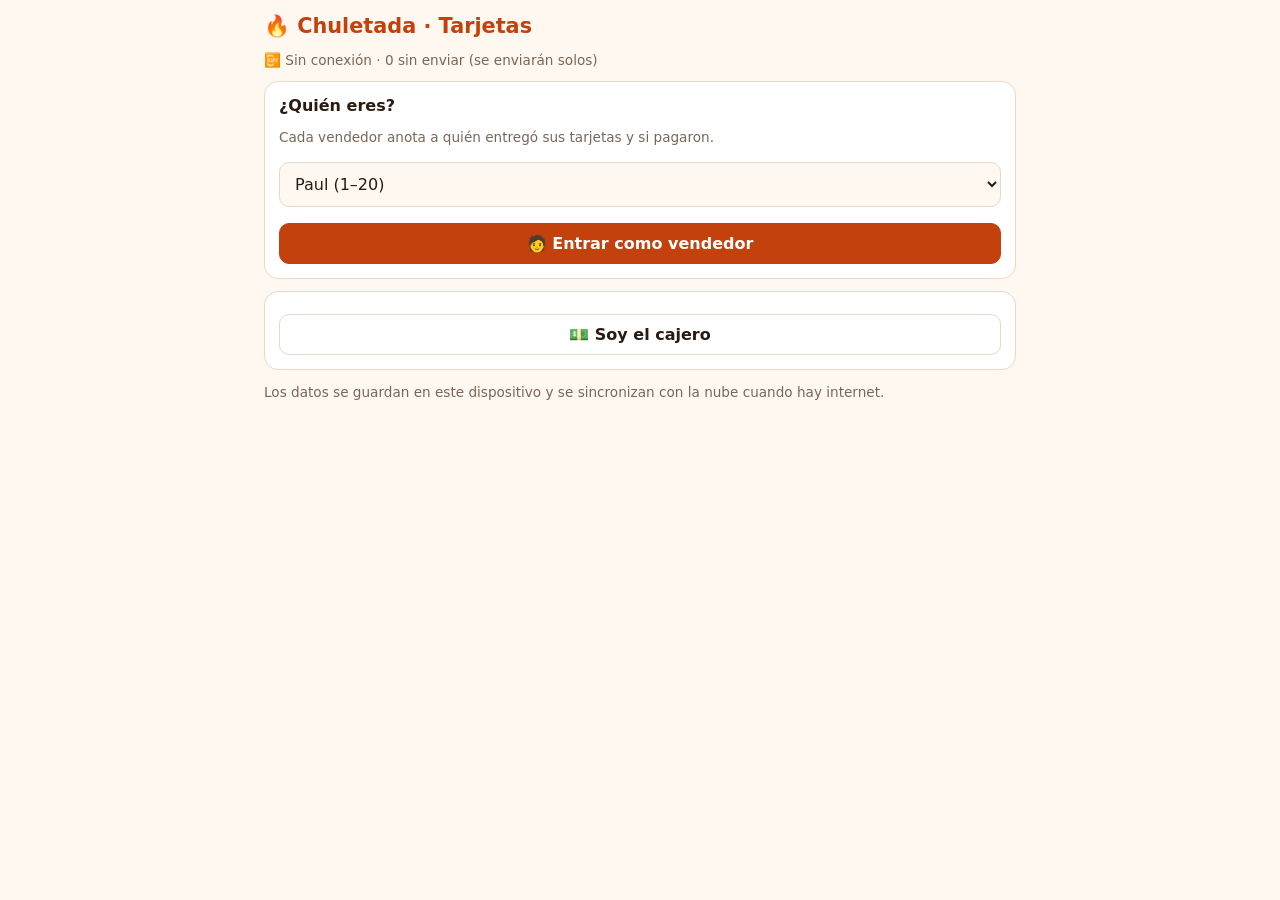
==== index.html @ 65161f13 "Add files via upload" ====
<!doctype html>
<html lang="es">
<head>
<meta charset="utf-8">
<meta name="viewport" content="width=device-width, initial-scale=1, viewport-fit=cover">
<title>Chuletada · Control de tarjetas</title>
<meta name="theme-color" content="#c2410c">
<link rel="stylesheet" href="styles.css">
</head>
<body>
<div class="w">
  <div class="top"><h1>🔥 Chuletada · Tarjetas</h1><button class="btn hide" id="swap">Cambiar usuario</button></div>
  <p class="muted" id="sync"></p>

  <!-- Entrada -->
  <section id="login" class="hide">
    <div class="box"><b>¿Quién eres?</b>
      <p class="muted">Cada vendedor anota a quién entregó sus tarjetas y si pagaron.</p>
      <select id="lsel"></select>
      <button class="btn p full" id="lseller">🧑 Entrar como vendedor</button></div>
    <div class="box"><button class="btn full" id="lcash">💵 Soy el cajero</button></div>
  </section>

  <div id="app" class="hide">
    <div class="stats" id="stats"></div>

    <!-- Vista del vendedor -->
    <section id="v-seller" class="hide">
      <div class="box"><input id="sq" type="text" placeholder="Buscar por N.° o nombre"><div id="sl"></div></div>
      <div class="box"><b>📤 Mi respaldo para el cajero</b>
        <p class="muted">Si no están en el mismo WiFi, envía tu respaldo al cajero (archivo o texto por WhatsApp).</p>
        <div class="two"><a class="btn center" id="sdl" href="#" download>Descargar archivo</a><button class="btn" id="scopy">Copiar texto</button></div>
        <textarea id="sta" rows="3" class="hide"></textarea><p class="muted" id="smsg"></p></div>
    </section>

    <!-- Vista del cajero -->
    <section id="v-cash" class="hide">
      <div class="tabs"><button data-t="s" class="on">🔍 Buscar</button><button data-t="v">📋 Vendedores</button><button data-t="i">📥 Respaldos</button></div>
      <div id="c-s"><div class="box"><input id="q" class="big" type="text" inputmode="search" placeholder="N.° de tarjeta o nombre" autocomplete="off"><div class="chips" id="chips"></div><div id="res"></div></div></div>
      <div id="c-v" class="hide"><div class="box scroll"><table id="vt"></table></div></div>
      <div id="c-i" class="hide">
        <div class="box"><b>📥 Importar respaldos de vendedores</b>
          <p class="muted">Sube los archivos o pega los textos (todos juntos si quieres). Se conserva lo más reciente de cada tarjeta.</p>
          <input id="ifile" type="file" accept=".json,.txt" multiple>
          <textarea id="ita" rows="4" placeholder="CHULETADA|{...}"></textarea>
          <button class="btn p full" id="bimp">Importar</button><p id="imsg" class="muted"></p></div>
        <div class="box"><b>Precio y exportar</b>
          <label class="muted">Precio de la tarjeta (S/)</label><input id="pr" type="number" step="0.5">
          <div class="two"><a class="btn center" href="/api/export.csv" download>Excel (CSV)</a><a class="btn center" href="/api/export" download>Respaldo de caja</a></div>
          <button class="btn no full" id="bwipe">Borrar todo lo registrado</button></div>
      </div>
    </section>
  </div>
  <p class="muted" id="foot">Los datos se guardan en este dispositivo y se sincronizan con la nube cuando hay internet.</p>
</div>
<script src="config.js"></script>
<script src="api-local.js"></script>
<script src="sync.js"></script>
<script src="app.js"></script>
<script>if ("serviceWorker" in navigator) navigator.serviceWorker.register("sw.js").catch(function(){});</script>
</body>
</html>
---- styles.css ----
/* Diseño de la chuletada: claro/oscuro automático, verde = pagó, rojo = no pagó, gris = sin entregar */
:root{--bg:#fff8f0;--card:#fff;--tx:#2a1a10;--dim:#7a6657;--line:#e8d9c8;--ac:#c2410c;--ok:#15803d;--okb:#dcfce7;--no:#b91c1c;--nob:#fee2e2;--gr:#f1ebe4;box-sizing:border-box;padding-top:env(safe-area-inset-top,0px);padding-bottom:env(safe-area-inset-bottom,0px)}
@media(prefers-color-scheme:dark){:root{--bg:#17100b;--card:#241812;--tx:#fbeee0;--dim:#b8a08b;--line:#4a3426;--ac:#fb923c;--ok:#4ade80;--okb:#12301d;--no:#f87171;--nob:#3b1414;--gr:#2c1f17}}
*{box-sizing:border-box}
html,body{margin:0;background:var(--bg);color:var(--tx);font-family:system-ui,"Segoe UI",Arial,sans-serif}
.w{max-width:780px;margin:0 auto;padding:14px 14px 40px}
h1{margin:0;font-size:1.3rem;color:var(--ac)}
.top{display:flex;justify-content:space-between;align-items:center;gap:8px;margin-bottom:10px}
.hide{display:none!important}.muted{color:var(--dim);font-size:.85rem}.full{width:100%;margin-top:8px}
.stats{display:grid;grid-template-columns:repeat(4,1fr);gap:8px;margin-bottom:12px}
.stats div{background:var(--card);border:1px solid var(--line);border-radius:12px;padding:8px;text-align:center;font-size:.72rem;color:var(--dim)}
.stats b{display:block;font-size:1.05rem;color:var(--tx)}.stats .g b{color:var(--ok)}.stats .r b{color:var(--no)}
@media(max-width:520px){.stats{grid-template-columns:repeat(2,1fr)}}
.tabs{display:flex;gap:6px;margin-bottom:12px}
.tabs button{flex:1;font:inherit;font-weight:700;padding:11px 6px;border:1px solid var(--line);background:var(--card);color:var(--tx);border-radius:12px;cursor:pointer}
.tabs button.on{background:var(--ac);border-color:var(--ac);color:#fff}
.box{background:var(--card);border:1px solid var(--line);border-radius:14px;padding:14px;margin-bottom:12px}
.scroll{overflow-x:auto}
input,button,select,textarea{font:inherit}
input[type=text],input[type=number],input[type=file],textarea,select{width:100%;padding:11px;margin:4px 0 8px;border:1px solid var(--line);border-radius:10px;background:var(--bg);color:var(--tx)}
.big{font-size:1.6rem;text-align:center;font-weight:800}
.btn{display:inline-block;border:1px solid var(--line);background:var(--card);color:var(--tx);border-radius:10px;padding:10px 14px;cursor:pointer;font-weight:600;text-decoration:none}
.btn.center{text-align:center}.btn.ok{background:var(--ok);border-color:var(--ok);color:#fff}.btn.no{background:var(--no);border-color:var(--no);color:#fff}.btn.p{background:var(--ac);border-color:var(--ac);color:#fff}
.chips{display:flex;gap:6px;margin:6px 0 10px;flex-wrap:wrap}.chips .btn{padding:7px 11px;font-size:.85rem}.chips .btn.on{border-color:var(--ac);color:var(--ac)}
.row{display:flex;align-items:center;gap:8px;padding:9px 11px;border-radius:12px;margin-bottom:7px;border-left:6px solid;flex-wrap:wrap}
.row.pagado{background:var(--okb);border-color:var(--ok)}.row.no_pagado{background:var(--nob);border-color:var(--no)}.row.sin_entregar{background:var(--gr);border-color:var(--line)}
.row .n{font-size:1.2rem;font-weight:800;min-width:56px}.row .i{flex:1;min-width:130px;font-size:.9rem}.row .i small{display:block;color:var(--dim)}
.row input{flex:1;min-width:120px;margin:0;padding:9px}
.badge{font-weight:800;font-size:.75rem;padding:4px 10px;border-radius:99px;color:#fff}.badge.pagado{background:var(--ok)}.badge.no_pagado,.badge.sin_entregar{background:var(--no)}
.two{display:grid;grid-template-columns:1fr 1fr;gap:8px;margin-top:6px}
table{width:100%;border-collapse:collapse;font-size:.82rem}th,td{padding:6px 4px;border-bottom:1px solid var(--line);text-align:left}
th{color:var(--dim);font-size:.68rem;text-transform:uppercase}td input{margin:0;padding:6px}td input.sm{width:64px}
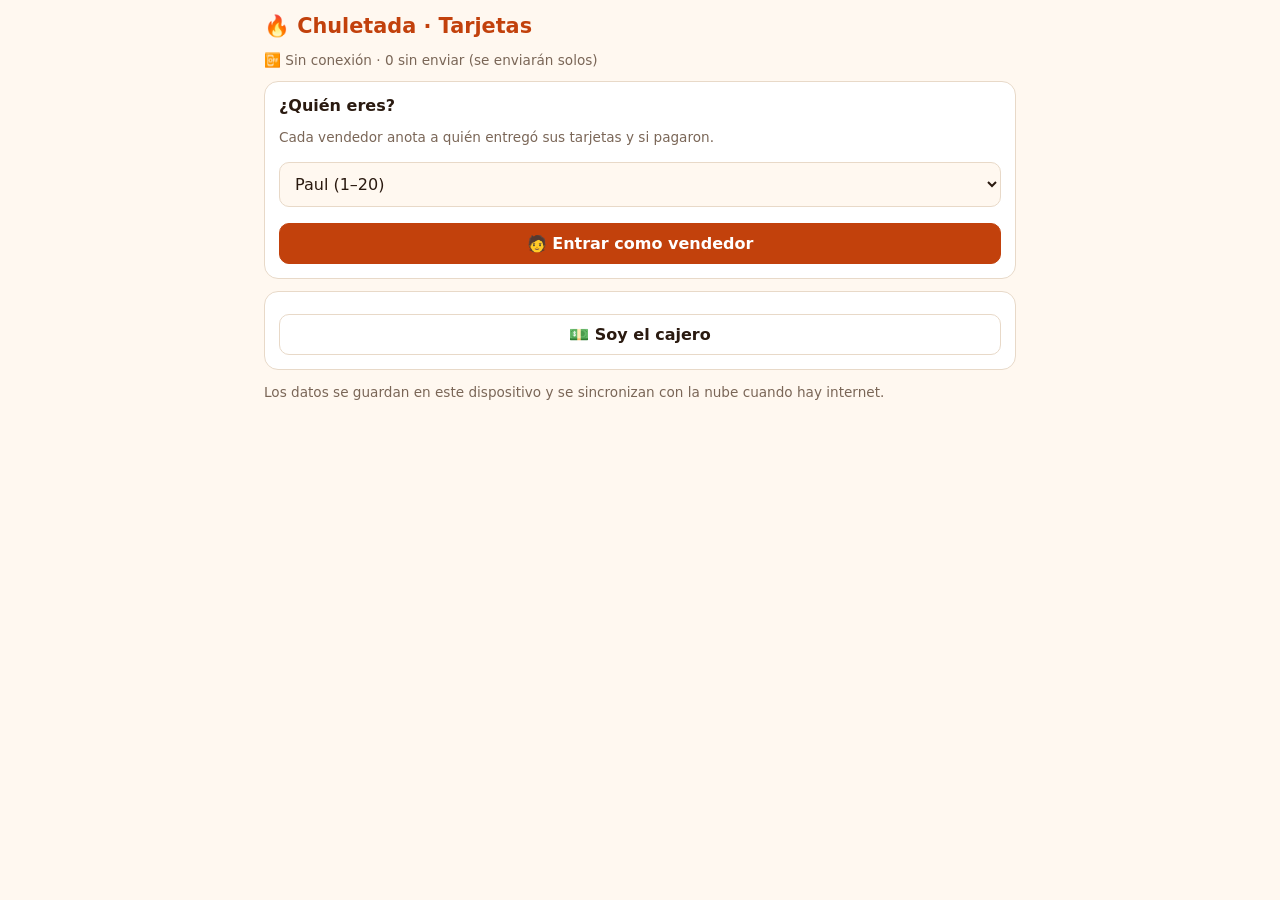
==== commit 93704a9d: "Add files via upload" ====
--- a/index.html
+++ b/index.html
@@ -54,6 +54,7 @@
   <p class="muted" id="foot">Los datos se guardan en este dispositivo y se sincronizan con la nube cuando hay internet.</p>
 </div>
 <script src="config.js"></script>
+<script src="clave.js"></script>
 <script src="api-local.js"></script>
 <script src="sync.js"></script>
 <script src="app.js"></script>
